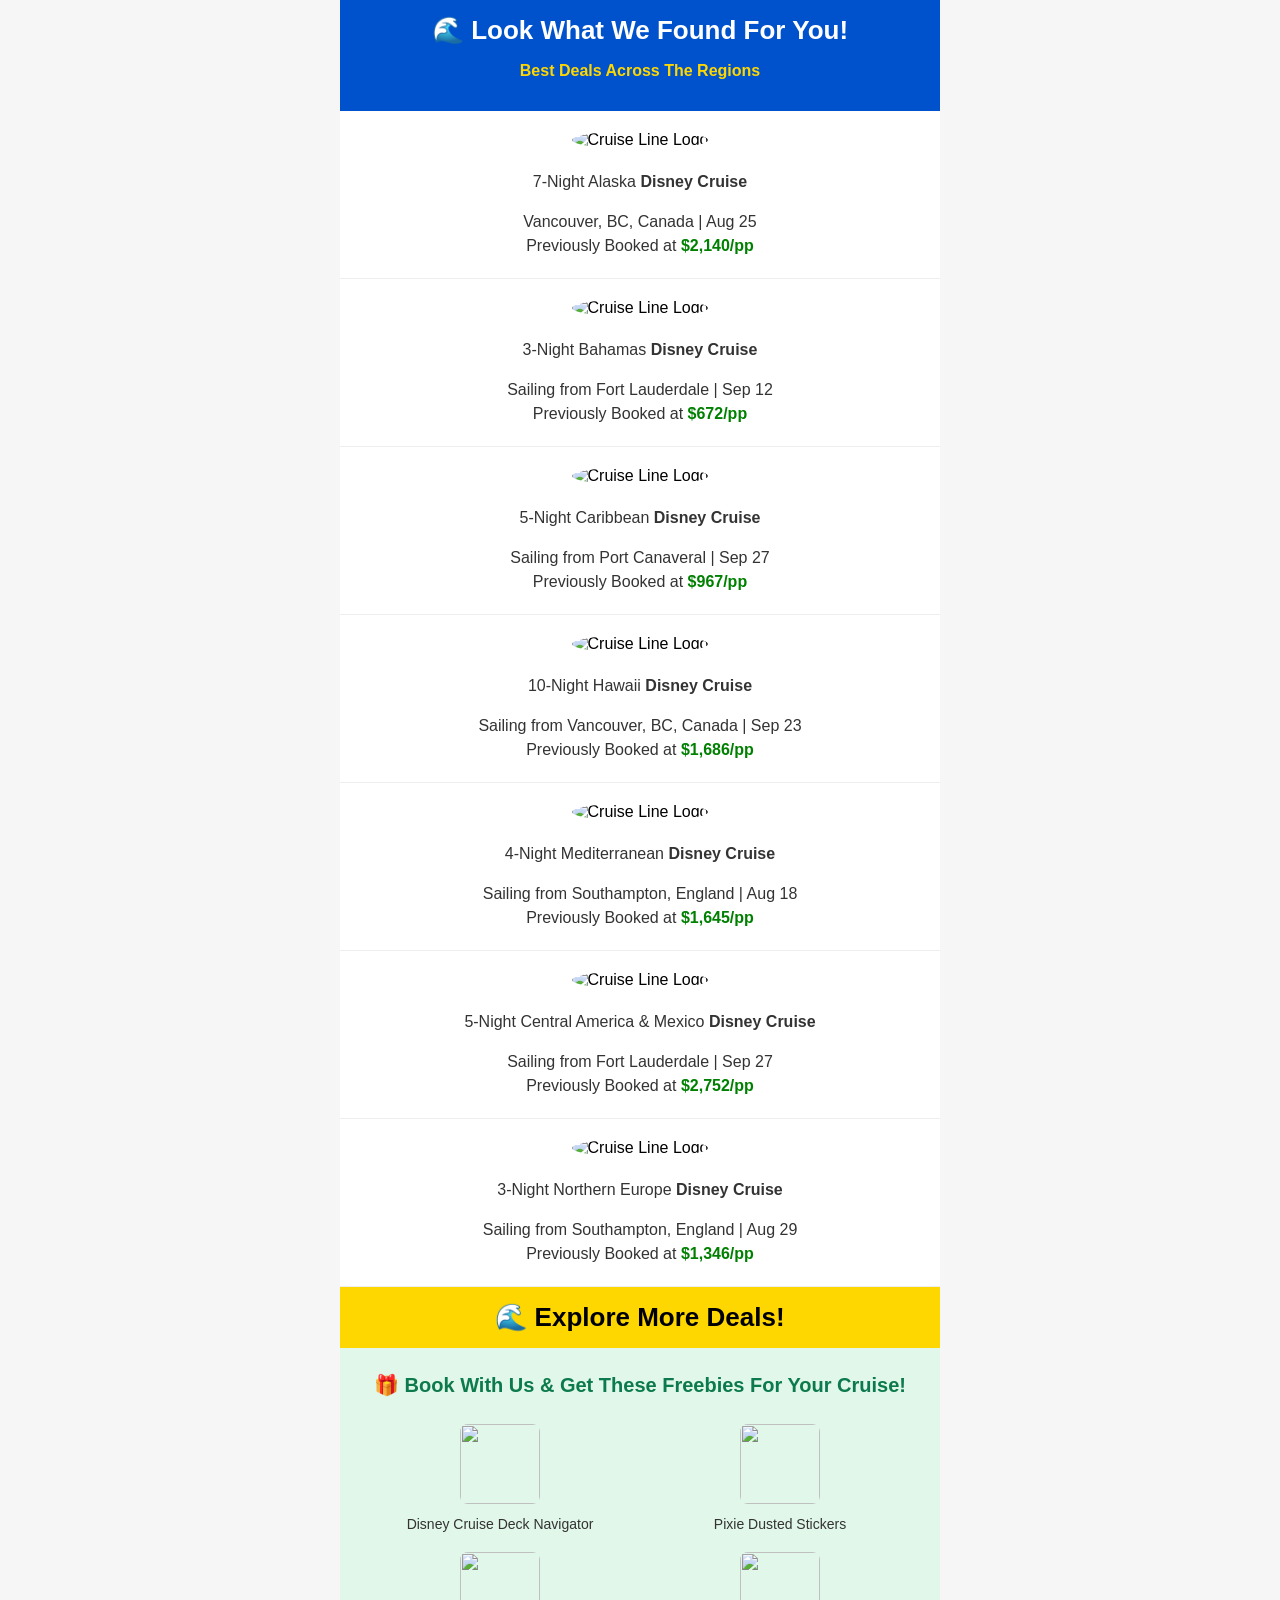
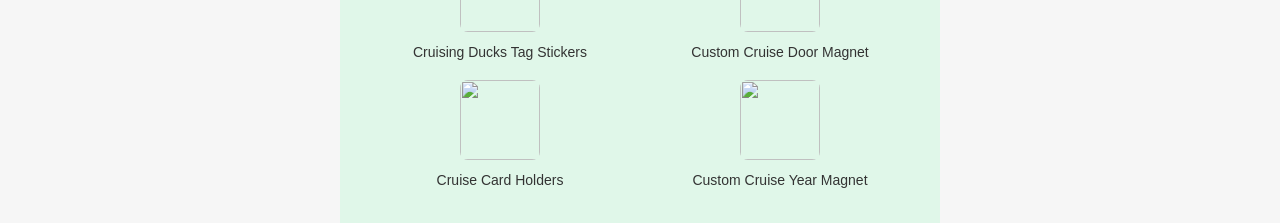
==== emailsend.html @ 7761e042 "Content Update" ====
<!-- Logos Image Address -->
<!-- Disney - https://www.vectorkhazana.com/assets/images/products/Cruises_Micke.jpg -->
<!-- Carnival - https://images.seeklogo.com/logo-png/22/1/carnival-logo-png_seeklogo-221420.png -->
<!-- Royal Caribbean - https://images.seeklogo.com/logo-png/55/2/royal-caribbean-logo-png_seeklogo-555254.png -->
<!-- Norwegian - https://encrypted-tbn0.gstatic.com/images?q=tbn:ANd9GcSqZAWtw9JEOVviziMIDqh2AGk33iKm4obalQ&s -->

<!-- Product Freebies Image Address -->
<!--Deck Navigators  -->
<!-- Disney Deck Navigator - https://i.etsystatic.com/41264143/r/il/97addf/6938121120/il_600x600.6938121120_5ris.jpg -->
<!-- Carnival Deck Navigator - https://i.etsystatic.com/41264143/r/il/569eaf/6985919475/il_600x600.6985919475_d1il.jpg -->
<!-- Royal Caribbean Deck Navigator - https://i.etsystatic.com/41264143/r/il/690622/6985978113/il_600x600.6985978113_nj7s.jpg -->
<!-- Norwegian Deck Navigator - https://i.etsystatic.com/41264143/r/il/06d44c/6937866830/il_600x600.6937866830_vhht.jpg -->

<!-- OTHERS -->
<!-- Make A Bracelet Kit Disney - https://i.etsystatic.com/41264143/r/il/819b01/6728742213/il_600x600.6728742213_nvm8.jpg -->
<!-- Pixie Dusted Stickers Disney - https://i.etsystatic.com/41264143/r/il/226f2d/6793811337/il_600x600.6793811337_d2wm.jpg -->
<!-- Cruising Ducks Tag Stickers - https://i.etsystatic.com/41264143/r/il/a38197/6559464540/il_600x600.6559464540_1j6j.jpg -->
<!-- Custom Cruise Door Magnet - https://i.etsystatic.com/41264143/r/il/357eff/6563907356/il_600x600.6563907356_bcbv.jpg -->
<!-- Cruise Reveal Surprise Letter Downloadable - https://i.etsystatic.com/41264143/r/il/2d3f5f/5645774819/il_600x600.5645774819_hiir.jpg -->
<!-- Custom Face Cruise Magnet - https://i.etsystatic.com/41264143/r/il/0f2d18/6032207772/il_600x600.6032207772_2752.jpg -->
<!-- Custom Cruise Year Magnet - https://i.etsystatic.com/41264143/r/il/0a25d2/6258502470/il_600x600.6258502470_rse7.jpg -->
<!-- Cruise Card Holders - https://i.etsystatic.com/41264143/r/il/d62416/6063899696/il_600x600.6063899696_3ama.jpg -->

<!-- ******MAKE SURE TO CUSTOMIZE PER CLIENT***** -->
<!DOCTYPE html>
<html lang="en">
<head>
  <meta http-equiv="Content-Type" content="text/html; charset=UTF-8" />
  <meta name="viewport" content="width=device-width, initial-scale=1.0" />
  <title>Cruise Deals</title>
  <style>
    body {
      margin: 0;
      padding: 0;
      background: #f6f6f6;
      font-family: Arial, sans-serif;
    }
    .container {
      max-width: 600px;
      margin: 0 auto;
      background: #fff;
    }
    .header {
      background-color: #0052cc;
      color: #ffffff;
      padding: 15px 20px;
      text-align: center;
      font-size: 26px;
      font-weight: bold;
    }
    .header p {
      font-size: 16px;
      color: gold;
    }
    .header-2 {
      background-color: gold;
      color: #000;
      padding: 15px 10px;
      text-align: center;
      font-size: 26px;
      font-weight: bold;
    }
    .cruise-details {
      font-size: 16px;
      line-height: 1.5;
      color: #333333;
    }
    .pricing {
      color:#008000;
    }
    .freebies {
      background: #e0f7e9;
      padding: 25px 20px;
      text-align: center;
    }
    .freebies h2 {
      margin-top: 0;
      font-size: 20px;
      color: #0c7a4c;
    }
    .freebies-item {
      font-size: 14px;
      color: #333333;
      margin-top: 8px;
    }
    @media only screen and (max-width: 600px) {
      .header { font-size: 22px; padding: 20px 10px; }
      .cruise-details { font-size: 15px; }
      .freebies h2 { font-size: 18px; }
      .freebies-item { font-size: 13px; }
    }
  </style>
</head>
<body>
  <table class="container" width="100%" cellpadding="0" cellspacing="0" border="0">
    <tr>
      <td class="header">🌊 Look What We Found For You! <br>
      <p>Best Deals Across The Regions</p></td>
    </tr>

    <!-- Cruise Option 1 -->
    <tr>
      <td align="center" style="padding: 20px; border-bottom: 1px solid #eeeeee;">
        <table cellpadding="0" cellspacing="0" border="0">
          <tr>
            <td align="center">
              <img src="https://www.vectorkhazana.com/assets/images/products/Cruises_Micke.jpg" alt="Cruise Line Logo" style="width: 60px; height: 60px; border-radius: 50%; object-fit: cover; margin-bottom: 5px;" />
              <table cellpadding="0" cellspacing="0" border="0">
                <tr>
                  <td class="cruise-details" align="center">
                    <p>7-Night Alaska <b>Disney Cruise</b></p>
                    Vancouver, BC, Canada | Aug 25<br />
                    Previously Booked at <b class="pricing">$2,140/pp</b>
                  </td>
                </tr>
              </table>
            </td>
          </tr>
        </table>
      </td>
    </tr>

    <!-- Cruise Option 2 -->
    <tr>
      <td align="center" style="padding: 20px; border-bottom: 1px solid #eeeeee;">
        <table cellpadding="0" cellspacing="0" border="0">
          <tr>
            <td align="center">
              <img src="https://www.vectorkhazana.com/assets/images/products/Cruises_Micke.jpg" alt="Cruise Line Logo" style="width: 60px; height: 60px; border-radius: 50%; object-fit: cover; margin-bottom: 5px;" />
              <table cellpadding="0" cellspacing="0" border="0">
                <tr>
                  <td class="cruise-details" align="center">
                    <p>3-Night Bahamas <b>Disney Cruise</b></p>
                    Sailing from Fort Lauderdale | Sep 12<br />
                    Previously Booked at <b class="pricing">$672/pp</b>
                  </td>
                </tr>
              </table>
            </td>
          </tr>
        </table>
      </td>
    </tr>
<!-- Cruise Option 3 -->
    <tr>
      <td align="center" style="padding: 20px; border-bottom: 1px solid #eeeeee;">
        <table cellpadding="0" cellspacing="0" border="0">
          <tr>
            <td align="center">
              <img src="https://www.vectorkhazana.com/assets/images/products/Cruises_Micke.jpg" alt="Cruise Line Logo" style="width: 60px; height: 60px; border-radius: 50%; object-fit: cover; margin-bottom: 5px;" />
              <table cellpadding="0" cellspacing="0" border="0">
                <tr>
                  <td class="cruise-details" align="center">
                    <p>5-Night Caribbean <b>Disney Cruise</b></p>
                    Sailing from Port Canaveral | Sep 27<br />
                    Previously Booked at <b class="pricing">$967/pp</b>
                  </td>
                </tr>
              </table>
            </td>
          </tr>
        </table>
      </td>
    </tr>
    <!-- Cruise Option 4 -->
     <tr>
      <td align="center" style="padding: 20px; border-bottom: 1px solid #eeeeee;">
        <table cellpadding="0" cellspacing="0" border="0">
          <tr>
            <td align="center">
              <img src="https://www.vectorkhazana.com/assets/images/products/Cruises_Micke.jpg" alt="Cruise Line Logo" style="width: 60px; height: 60px; border-radius: 50%; object-fit: cover; margin-bottom: 5px;" />
              <table cellpadding="0" cellspacing="0" border="0">
                <tr>
                  <td class="cruise-details" align="center">
                    <p>10-Night Hawaii <b>Disney Cruise</b></p>
                    Sailing from Vancouver, BC, Canada | Sep 23<br />
                    Previously Booked at <b class="pricing">$1,686/pp</b>
                  </td>
                </tr>
              </table>
            </td>
          </tr>
        </table>
      </td>
    </tr>
    <!-- Cruise Option 5 -->
     <tr>
      <td align="center" style="padding: 20px; border-bottom: 1px solid #eeeeee;">
        <table cellpadding="0" cellspacing="0" border="0">
          <tr>
            <td align="center">
              <img src="https://www.vectorkhazana.com/assets/images/products/Cruises_Micke.jpg" alt="Cruise Line Logo" style="width: 60px; height: 60px; border-radius: 50%; object-fit: cover; margin-bottom: 5px;" />
              <table cellpadding="0" cellspacing="0" border="0">
                <tr>
                  <td class="cruise-details" align="center">
                    <p>4-Night Mediterranean <b>Disney Cruise</b></p>
                    Sailing from Southampton, England | Aug 18<br />
                    Previously Booked at <b class="pricing">$1,645/pp</b>
                  </td>
                </tr>
              </table>
            </td>
          </tr>
        </table>
      </td>
    </tr>
    <!-- Cruise Option 6 -->
     <tr>
      <td align="center" style="padding: 20px; border-bottom: 1px solid #eeeeee;">
        <table cellpadding="0" cellspacing="0" border="0">
          <tr>
            <td align="center">
              <img src="https://www.vectorkhazana.com/assets/images/products/Cruises_Micke.jpg" alt="Cruise Line Logo" style="width: 60px; height: 60px; border-radius: 50%; object-fit: cover; margin-bottom: 5px;" />
              <table cellpadding="0" cellspacing="0" border="0">
                <tr>
                  <td class="cruise-details" align="center">
                    <p>5-Night Central America & Mexico <b>Disney Cruise</b></p>
                    Sailing from Fort Lauderdale | Sep 27<br />
                    Previously Booked at <b class="pricing">$2,752/pp</b>
                  </td>
                </tr>
              </table>
            </td>
          </tr>
        </table>
      </td>
    </tr>
    <!-- Cruise Option 7 -->
     <tr>
      <td align="center" style="padding: 20px; border-bottom: 1px solid #eeeeee;">
        <table cellpadding="0" cellspacing="0" border="0">
          <tr>
            <td align="center">
              <img src="https://www.vectorkhazana.com/assets/images/products/Cruises_Micke.jpg" alt="Cruise Line Logo" style="width: 60px; height: 60px; border-radius: 50%; object-fit: cover; margin-bottom: 5px;" />
              <table cellpadding="0" cellspacing="0" border="0">
                <tr>
                  <td class="cruise-details" align="center">
                    <p>3-Night Northern Europe <b>Disney Cruise</b></p>
                    Sailing from Southampton, England | Aug 29<br />
                    Previously Booked at <b class="pricing">$1,346/pp</b>
                  </td>
                </tr>
              </table>
            </td>
          </tr>
        </table>
      </td>
    </tr>
    <!-- White Aware Space -->
    <tr>
      <td class="header-2">🌊 Explore More Deals!</td>
    </tr>

    <!-- Freebies Section -->
    <tr>
      <td class="freebies">
        <h2>&#127873; Book With Us &amp; Get These Freebies For Your Cruise!</h2>
        <table width="100%" cellpadding="10" cellspacing="0" border="0">
          <tr>
            <td align="center" width="50%">
              <img src="https://i.etsystatic.com/41264143/r/il/97addf/6938121120/il_600x600.6938121120_5ris.jpg" width="80" height="80" style="border-radius: 8px;" /><br />
              <div class="freebies-item">Disney Cruise Deck Navigator</div>
            </td>
            <td align="center" width="50%">
              <img src="https://i.etsystatic.com/41264143/r/il/226f2d/6793811337/il_600x600.6793811337_d2wm.jpg" width="80" height="80" style="border-radius: 8px;" /><br />
              <div class="freebies-item">Pixie Dusted Stickers</div>
            </td>
          </tr>
          <tr>
            <td align="center">
              <img src="https://i.etsystatic.com/41264143/r/il/a38197/6559464540/il_600x600.6559464540_1j6j.jpg" width="80" height="80" style="border-radius: 8px;" /><br />
              <div class="freebies-item">Cruising Ducks Tag Stickers</div>
            </td>
            <td align="center">
              <img src="https://i.etsystatic.com/41264143/r/il/357eff/6563907356/il_600x600.6563907356_bcbv.jpg" width="80" height="80" style="border-radius: 8px;" /><br />
              <div class="freebies-item">Custom Cruise Door Magnet</div>
            </td>
          </tr>
          <tr>
            <td align="center">
              <img src="https://i.etsystatic.com/41264143/r/il/d62416/6063899696/il_600x600.6063899696_3ama.jpg" width="80" height="80" style="border-radius: 8px;" /><br />
              <div class="freebies-item">Cruise Card Holders</div>
            </td>
            <td align="center">
              <img src="https://i.etsystatic.com/41264143/r/il/0a25d2/6258502470/il_600x600.6258502470_rse7.jpg" width="80" height="80" style="border-radius: 8px;" /><br />
              <div class="freebies-item">Custom Cruise Year Magnet</div>
            </td>
          </tr>
        </table>
      </td>
    </tr>
  </table>
</body>
</html>
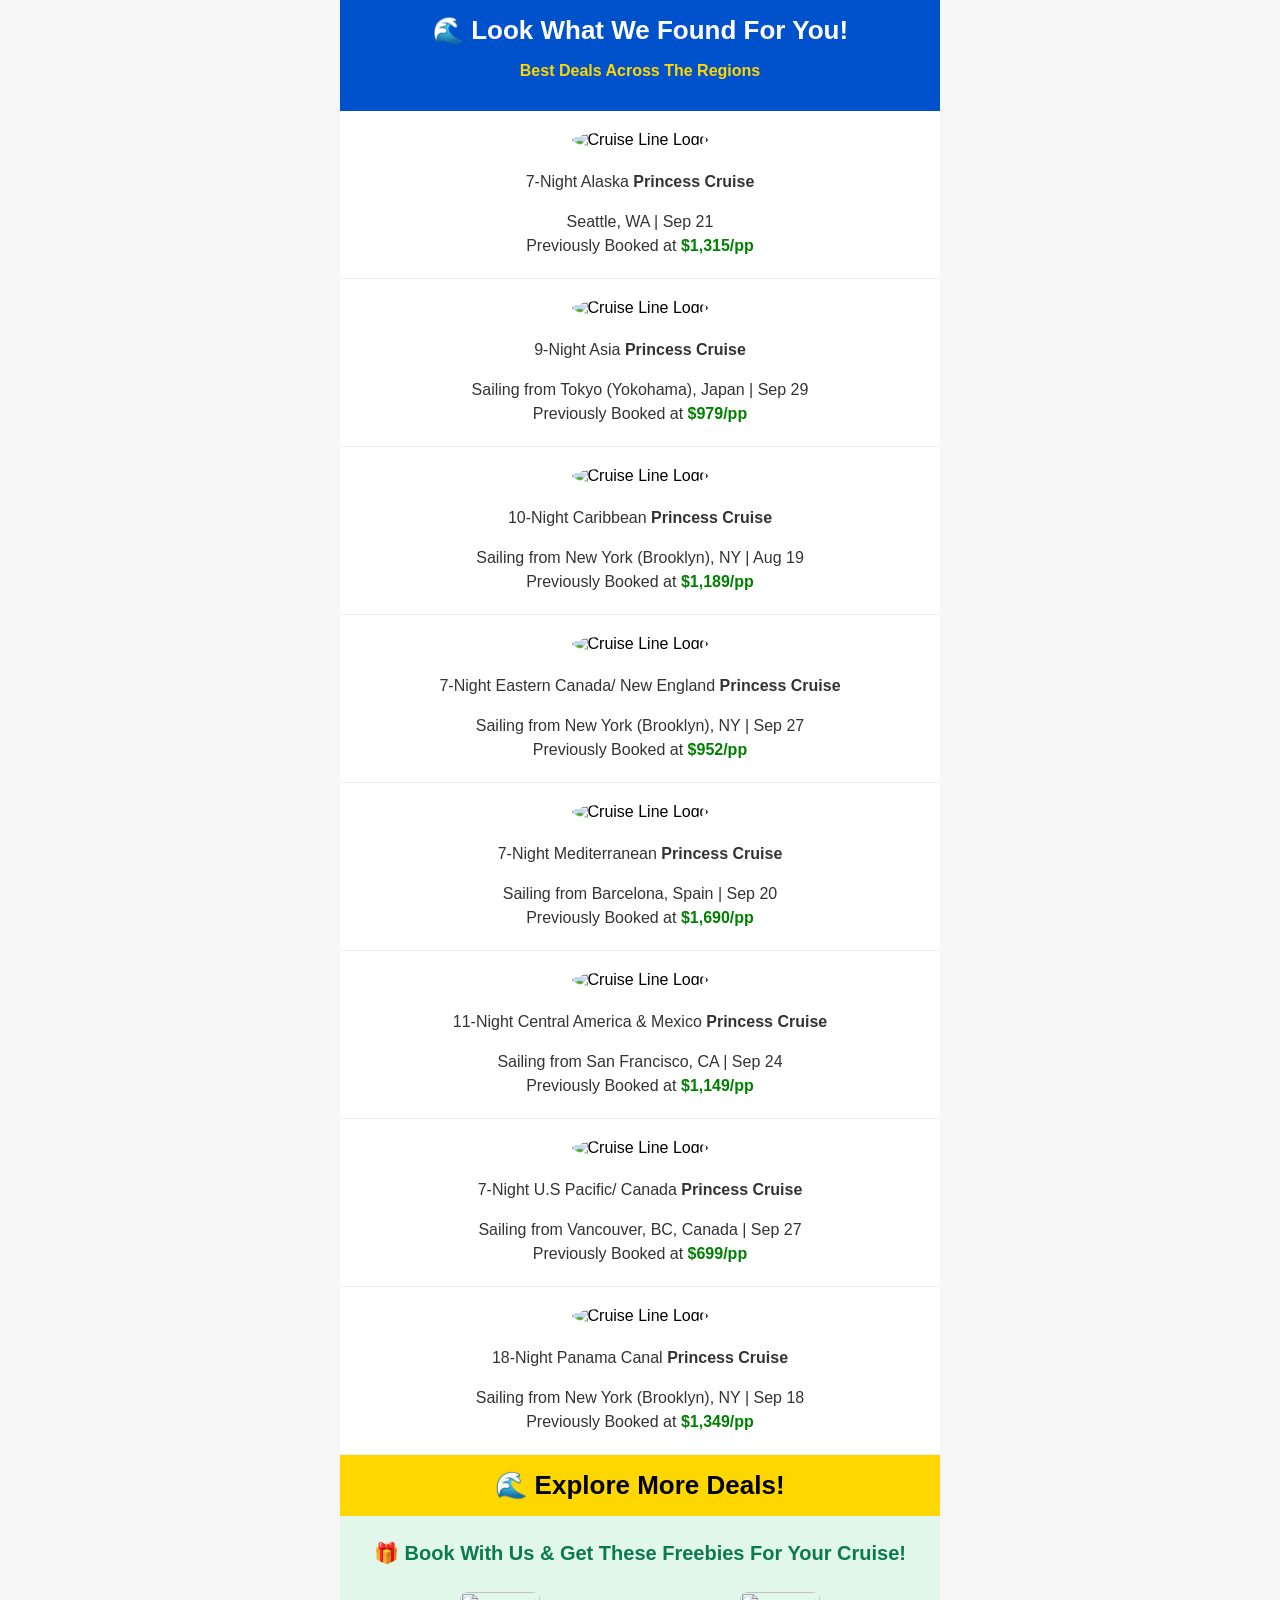
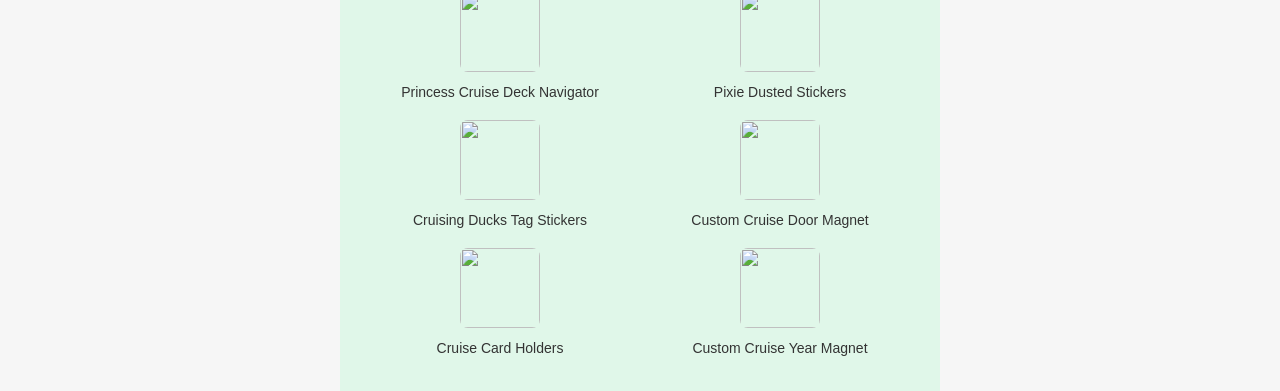
==== commit 6f22e91f: "Web Tools Update" ====
--- a/emailsend.html
+++ b/emailsend.html
@@ -3,17 +3,18 @@
 <!-- Carnival - https://images.seeklogo.com/logo-png/22/1/carnival-logo-png_seeklogo-221420.png -->
 <!-- Royal Caribbean - https://images.seeklogo.com/logo-png/55/2/royal-caribbean-logo-png_seeklogo-555254.png -->
 <!-- Norwegian - https://encrypted-tbn0.gstatic.com/images?q=tbn:ANd9GcSqZAWtw9JEOVviziMIDqh2AGk33iKm4obalQ&s -->
+<!-- Princess - https://encrypted-tbn0.gstatic.com/images?q=tbn:ANd9GcTpAm7g19ScoRB9hLaDXkl0e3Ta7-H5Y2x4Bw&s -->
 
 <!-- Product Freebies Image Address -->
 <!--Deck Navigators  -->
-<!-- Disney Deck Navigator - https://i.etsystatic.com/41264143/r/il/97addf/6938121120/il_600x600.6938121120_5ris.jpg -->
+<!-- Princess Deck Navigator - https://i.etsystatic.com/41264143/r/il/97addf/6938121120/il_600x600.6938121120_5ris.jpg -->
 <!-- Carnival Deck Navigator - https://i.etsystatic.com/41264143/r/il/569eaf/6985919475/il_600x600.6985919475_d1il.jpg -->
 <!-- Royal Caribbean Deck Navigator - https://i.etsystatic.com/41264143/r/il/690622/6985978113/il_600x600.6985978113_nj7s.jpg -->
 <!-- Norwegian Deck Navigator - https://i.etsystatic.com/41264143/r/il/06d44c/6937866830/il_600x600.6937866830_vhht.jpg -->
 
 <!-- OTHERS -->
-<!-- Make A Bracelet Kit Disney - https://i.etsystatic.com/41264143/r/il/819b01/6728742213/il_600x600.6728742213_nvm8.jpg -->
-<!-- Pixie Dusted Stickers Disney - https://i.etsystatic.com/41264143/r/il/226f2d/6793811337/il_600x600.6793811337_d2wm.jpg -->
+<!-- Make A Bracelet Kit Princess - https://i.etsystatic.com/41264143/r/il/819b01/6728742213/il_600x600.6728742213_nvm8.jpg -->
+<!-- Pixie Dusted Stickers Princess - https://i.etsystatic.com/41264143/r/il/226f2d/6793811337/il_600x600.6793811337_d2wm.jpg -->
 <!-- Cruising Ducks Tag Stickers - https://i.etsystatic.com/41264143/r/il/a38197/6559464540/il_600x600.6559464540_1j6j.jpg -->
 <!-- Custom Cruise Door Magnet - https://i.etsystatic.com/41264143/r/il/357eff/6563907356/il_600x600.6563907356_bcbv.jpg -->
 <!-- Cruise Reveal Surprise Letter Downloadable - https://i.etsystatic.com/41264143/r/il/2d3f5f/5645774819/il_600x600.5645774819_hiir.jpg -->
@@ -104,13 +105,13 @@
         <table cellpadding="0" cellspacing="0" border="0">
           <tr>
             <td align="center">
-              <img src="https://www.vectorkhazana.com/assets/images/products/Cruises_Micke.jpg" alt="Cruise Line Logo" style="width: 60px; height: 60px; border-radius: 50%; object-fit: cover; margin-bottom: 5px;" />
-              <table cellpadding="0" cellspacing="0" border="0">
-                <tr>
-                  <td class="cruise-details" align="center">
-                    <p>7-Night Alaska <b>Disney Cruise</b></p>
-                    Vancouver, BC, Canada | Aug 25<br />
-                    Previously Booked at <b class="pricing">$2,140/pp</b>
+              <img src="https://encrypted-tbn0.gstatic.com/images?q=tbn:ANd9GcTpAm7g19ScoRB9hLaDXkl0e3Ta7-H5Y2x4Bw&s" alt="Cruise Line Logo" style="width: 60px; height: 60px; border-radius: 50%; object-fit: cover; margin-bottom: 5px;" />
+              <table cellpadding="0" cellspacing="0" border="0">
+                <tr>
+                  <td class="cruise-details" align="center">
+                    <p>7-Night Alaska <b>Princess Cruise</b></p>
+                    Seattle, WA | Sep 21<br />
+                    Previously Booked at <b class="pricing">$1,315/pp</b>
                   </td>
                 </tr>
               </table>
@@ -126,13 +127,13 @@
         <table cellpadding="0" cellspacing="0" border="0">
           <tr>
             <td align="center">
-              <img src="https://www.vectorkhazana.com/assets/images/products/Cruises_Micke.jpg" alt="Cruise Line Logo" style="width: 60px; height: 60px; border-radius: 50%; object-fit: cover; margin-bottom: 5px;" />
-              <table cellpadding="0" cellspacing="0" border="0">
-                <tr>
-                  <td class="cruise-details" align="center">
-                    <p>3-Night Bahamas <b>Disney Cruise</b></p>
-                    Sailing from Fort Lauderdale | Sep 12<br />
-                    Previously Booked at <b class="pricing">$672/pp</b>
+              <img src="https://encrypted-tbn0.gstatic.com/images?q=tbn:ANd9GcTpAm7g19ScoRB9hLaDXkl0e3Ta7-H5Y2x4Bw&s" alt="Cruise Line Logo" style="width: 60px; height: 60px; border-radius: 50%; object-fit: cover; margin-bottom: 5px;" />
+              <table cellpadding="0" cellspacing="0" border="0">
+                <tr>
+                  <td class="cruise-details" align="center">
+                    <p>9-Night Asia <b>Princess Cruise</b></p>
+                    Sailing from Tokyo (Yokohama), Japan | Sep 29<br />
+                    Previously Booked at <b class="pricing">$979/pp</b>
                   </td>
                 </tr>
               </table>
@@ -147,13 +148,13 @@
         <table cellpadding="0" cellspacing="0" border="0">
           <tr>
             <td align="center">
-              <img src="https://www.vectorkhazana.com/assets/images/products/Cruises_Micke.jpg" alt="Cruise Line Logo" style="width: 60px; height: 60px; border-radius: 50%; object-fit: cover; margin-bottom: 5px;" />
-              <table cellpadding="0" cellspacing="0" border="0">
-                <tr>
-                  <td class="cruise-details" align="center">
-                    <p>5-Night Caribbean <b>Disney Cruise</b></p>
-                    Sailing from Port Canaveral | Sep 27<br />
-                    Previously Booked at <b class="pricing">$967/pp</b>
+              <img src="https://encrypted-tbn0.gstatic.com/images?q=tbn:ANd9GcTpAm7g19ScoRB9hLaDXkl0e3Ta7-H5Y2x4Bw&s" alt="Cruise Line Logo" style="width: 60px; height: 60px; border-radius: 50%; object-fit: cover; margin-bottom: 5px;" />
+              <table cellpadding="0" cellspacing="0" border="0">
+                <tr>
+                  <td class="cruise-details" align="center">
+                    <p>10-Night Caribbean <b>Princess Cruise</b></p>
+                    Sailing from New York (Brooklyn), NY | Aug 19<br />
+                    Previously Booked at <b class="pricing">$1,189/pp</b>
                   </td>
                 </tr>
               </table>
@@ -168,13 +169,13 @@
         <table cellpadding="0" cellspacing="0" border="0">
           <tr>
             <td align="center">
-              <img src="https://www.vectorkhazana.com/assets/images/products/Cruises_Micke.jpg" alt="Cruise Line Logo" style="width: 60px; height: 60px; border-radius: 50%; object-fit: cover; margin-bottom: 5px;" />
-              <table cellpadding="0" cellspacing="0" border="0">
-                <tr>
-                  <td class="cruise-details" align="center">
-                    <p>10-Night Hawaii <b>Disney Cruise</b></p>
-                    Sailing from Vancouver, BC, Canada | Sep 23<br />
-                    Previously Booked at <b class="pricing">$1,686/pp</b>
+              <img src="https://encrypted-tbn0.gstatic.com/images?q=tbn:ANd9GcTpAm7g19ScoRB9hLaDXkl0e3Ta7-H5Y2x4Bw&s" alt="Cruise Line Logo" style="width: 60px; height: 60px; border-radius: 50%; object-fit: cover; margin-bottom: 5px;" />
+              <table cellpadding="0" cellspacing="0" border="0">
+                <tr>
+                  <td class="cruise-details" align="center">
+                    <p>7-Night Eastern Canada/ New England <b>Princess Cruise</b></p>
+                    Sailing from New York (Brooklyn), NY | Sep 27<br />
+                    Previously Booked at <b class="pricing">$952/pp</b>
                   </td>
                 </tr>
               </table>
@@ -189,13 +190,13 @@
         <table cellpadding="0" cellspacing="0" border="0">
           <tr>
             <td align="center">
-              <img src="https://www.vectorkhazana.com/assets/images/products/Cruises_Micke.jpg" alt="Cruise Line Logo" style="width: 60px; height: 60px; border-radius: 50%; object-fit: cover; margin-bottom: 5px;" />
-              <table cellpadding="0" cellspacing="0" border="0">
-                <tr>
-                  <td class="cruise-details" align="center">
-                    <p>4-Night Mediterranean <b>Disney Cruise</b></p>
-                    Sailing from Southampton, England | Aug 18<br />
-                    Previously Booked at <b class="pricing">$1,645/pp</b>
+              <img src="https://encrypted-tbn0.gstatic.com/images?q=tbn:ANd9GcTpAm7g19ScoRB9hLaDXkl0e3Ta7-H5Y2x4Bw&s" alt="Cruise Line Logo" style="width: 60px; height: 60px; border-radius: 50%; object-fit: cover; margin-bottom: 5px;" />
+              <table cellpadding="0" cellspacing="0" border="0">
+                <tr>
+                  <td class="cruise-details" align="center">
+                    <p>7-Night Mediterranean <b>Princess Cruise</b></p>
+                    Sailing from Barcelona, Spain | Sep 20<br />
+                    Previously Booked at <b class="pricing">$1,690/pp</b>
                   </td>
                 </tr>
               </table>
@@ -210,13 +211,13 @@
         <table cellpadding="0" cellspacing="0" border="0">
           <tr>
             <td align="center">
-              <img src="https://www.vectorkhazana.com/assets/images/products/Cruises_Micke.jpg" alt="Cruise Line Logo" style="width: 60px; height: 60px; border-radius: 50%; object-fit: cover; margin-bottom: 5px;" />
-              <table cellpadding="0" cellspacing="0" border="0">
-                <tr>
-                  <td class="cruise-details" align="center">
-                    <p>5-Night Central America & Mexico <b>Disney Cruise</b></p>
-                    Sailing from Fort Lauderdale | Sep 27<br />
-                    Previously Booked at <b class="pricing">$2,752/pp</b>
+              <img src="https://encrypted-tbn0.gstatic.com/images?q=tbn:ANd9GcTpAm7g19ScoRB9hLaDXkl0e3Ta7-H5Y2x4Bw&s" alt="Cruise Line Logo" style="width: 60px; height: 60px; border-radius: 50%; object-fit: cover; margin-bottom: 5px;" />
+              <table cellpadding="0" cellspacing="0" border="0">
+                <tr>
+                  <td class="cruise-details" align="center">
+                    <p>11-Night Central America & Mexico <b>Princess Cruise</b></p>
+                    Sailing from San Francisco, CA | Sep 24<br />
+                    Previously Booked at <b class="pricing">$1,149/pp</b>
                   </td>
                 </tr>
               </table>
@@ -231,13 +232,35 @@
         <table cellpadding="0" cellspacing="0" border="0">
           <tr>
             <td align="center">
-              <img src="https://www.vectorkhazana.com/assets/images/products/Cruises_Micke.jpg" alt="Cruise Line Logo" style="width: 60px; height: 60px; border-radius: 50%; object-fit: cover; margin-bottom: 5px;" />
-              <table cellpadding="0" cellspacing="0" border="0">
-                <tr>
-                  <td class="cruise-details" align="center">
-                    <p>3-Night Northern Europe <b>Disney Cruise</b></p>
-                    Sailing from Southampton, England | Aug 29<br />
-                    Previously Booked at <b class="pricing">$1,346/pp</b>
+              <img src="https://encrypted-tbn0.gstatic.com/images?q=tbn:ANd9GcTpAm7g19ScoRB9hLaDXkl0e3Ta7-H5Y2x4Bw&s" alt="Cruise Line Logo" style="width: 60px; height: 60px; border-radius: 50%; object-fit: cover; margin-bottom: 5px;" />
+              <table cellpadding="0" cellspacing="0" border="0">
+                <tr>
+                  <td class="cruise-details" align="center">
+                    <p>7-Night U.S Pacific/ Canada <b>Princess Cruise</b></p>
+                    Sailing from Vancouver, BC, Canada | Sep 27<br />
+                    Previously Booked at <b class="pricing">$699/pp</b>
+                  </td>
+                </tr>
+              </table>
+            </td>
+          </tr>
+        </table>
+      </td>
+    </tr>
+
+    <!-- Cruise Option 8 -->
+     <tr>
+      <td align="center" style="padding: 20px; border-bottom: 1px solid #eeeeee;">
+        <table cellpadding="0" cellspacing="0" border="0">
+          <tr>
+            <td align="center">
+              <img src="https://encrypted-tbn0.gstatic.com/images?q=tbn:ANd9GcTpAm7g19ScoRB9hLaDXkl0e3Ta7-H5Y2x4Bw&s" alt="Cruise Line Logo" style="width: 60px; height: 60px; border-radius: 50%; object-fit: cover; margin-bottom: 5px;" />
+              <table cellpadding="0" cellspacing="0" border="0">
+                <tr>
+                  <td class="cruise-details" align="center">
+                    <p>18-Night Panama Canal <b>Princess Cruise</b></p>
+                    Sailing from New York (Brooklyn), NY | Sep 18<br />
+                    Previously Booked at <b class="pricing">$1,349/pp</b>
                   </td>
                 </tr>
               </table>
@@ -259,7 +282,7 @@
           <tr>
             <td align="center" width="50%">
               <img src="https://i.etsystatic.com/41264143/r/il/97addf/6938121120/il_600x600.6938121120_5ris.jpg" width="80" height="80" style="border-radius: 8px;" /><br />
-              <div class="freebies-item">Disney Cruise Deck Navigator</div>
+              <div class="freebies-item">Princess Cruise Deck Navigator</div>
             </td>
             <td align="center" width="50%">
               <img src="https://i.etsystatic.com/41264143/r/il/226f2d/6793811337/il_600x600.6793811337_d2wm.jpg" width="80" height="80" style="border-radius: 8px;" /><br />
